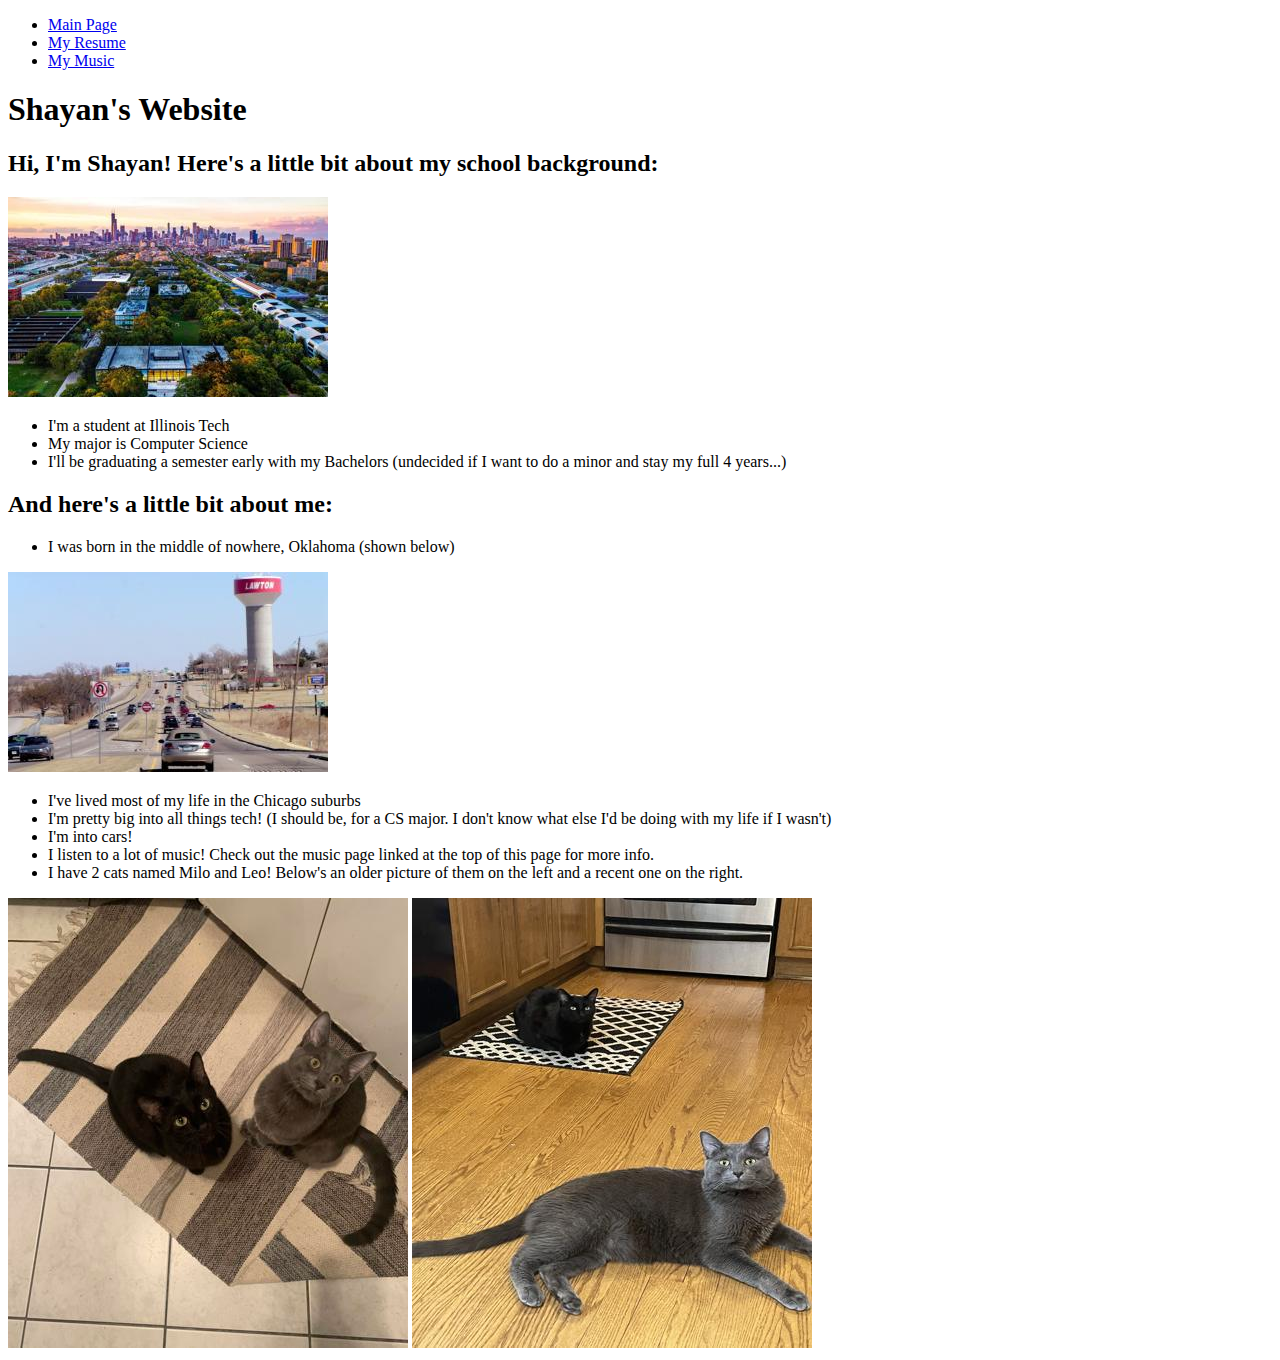
==== index.html @ f3729be4 "Bringing over everything from project 1" ====
<!DOCTYPE html>
<html lang="en">

<head>
  <meta charset="utf-8">
  <title>Shayan Baig: Project 1</title>
</head>

<body>
  <div id="page-wrapper">
    <header id="header">
      <ul>
        <li><a href="index.html">Main Page</a></li>
        <li><a href="resume.html">My Resume</a></li>
        <li><a href="music.html">My Music</a></li>
      </ul>
      <h1>Shayan's Website</h1>
    </header>

    <main id="content-wrapper">
      <section>
        <h2>Hi, I'm Shayan! Here's a little bit about my school background:</h2>
        <img src="images/iit.jpg" alt="Illinois Tech">
        <ul>
          <li>I'm a student at Illinois Tech</li>
          <li>My major is Computer Science</li>
          <li>I'll be graduating a semester early with my Bachelors (undecided if I want to do a minor and stay my full 4 years...)</li>
        </ul>
      </section>

      <section>
        <h2>And here's a little bit about me:</h2>
        <ul>
          <li>I was born in the middle of nowhere, Oklahoma (shown below)</li>
        </ul>
        <img src="images/lawton_ok.jpg" alt="Lawton, Oklahoma">
        <ul>
          <li>I've lived most of my life in the Chicago suburbs</li>
          <li>I'm pretty big into all things tech! (I should be, for a CS major. I don't know what else I'd be doing with my life if I wasn't)</li>
          <li>I'm into cars!</li>
          <li>I listen to a lot of music! Check out the music page linked at the top of this page for more info.</li>
          <li>I have 2 cats named Milo and Leo! Below's an older picture of them on the left and a recent one on the right.</li>
        </ul>
        <img src="images/cats_young.jpg" alt="Older picture of my cats">
        <img src="images/cats_recent.jpg" alt="Newer picture of my cats">
      </section>
    </main>
  </div>
</body>

</html>
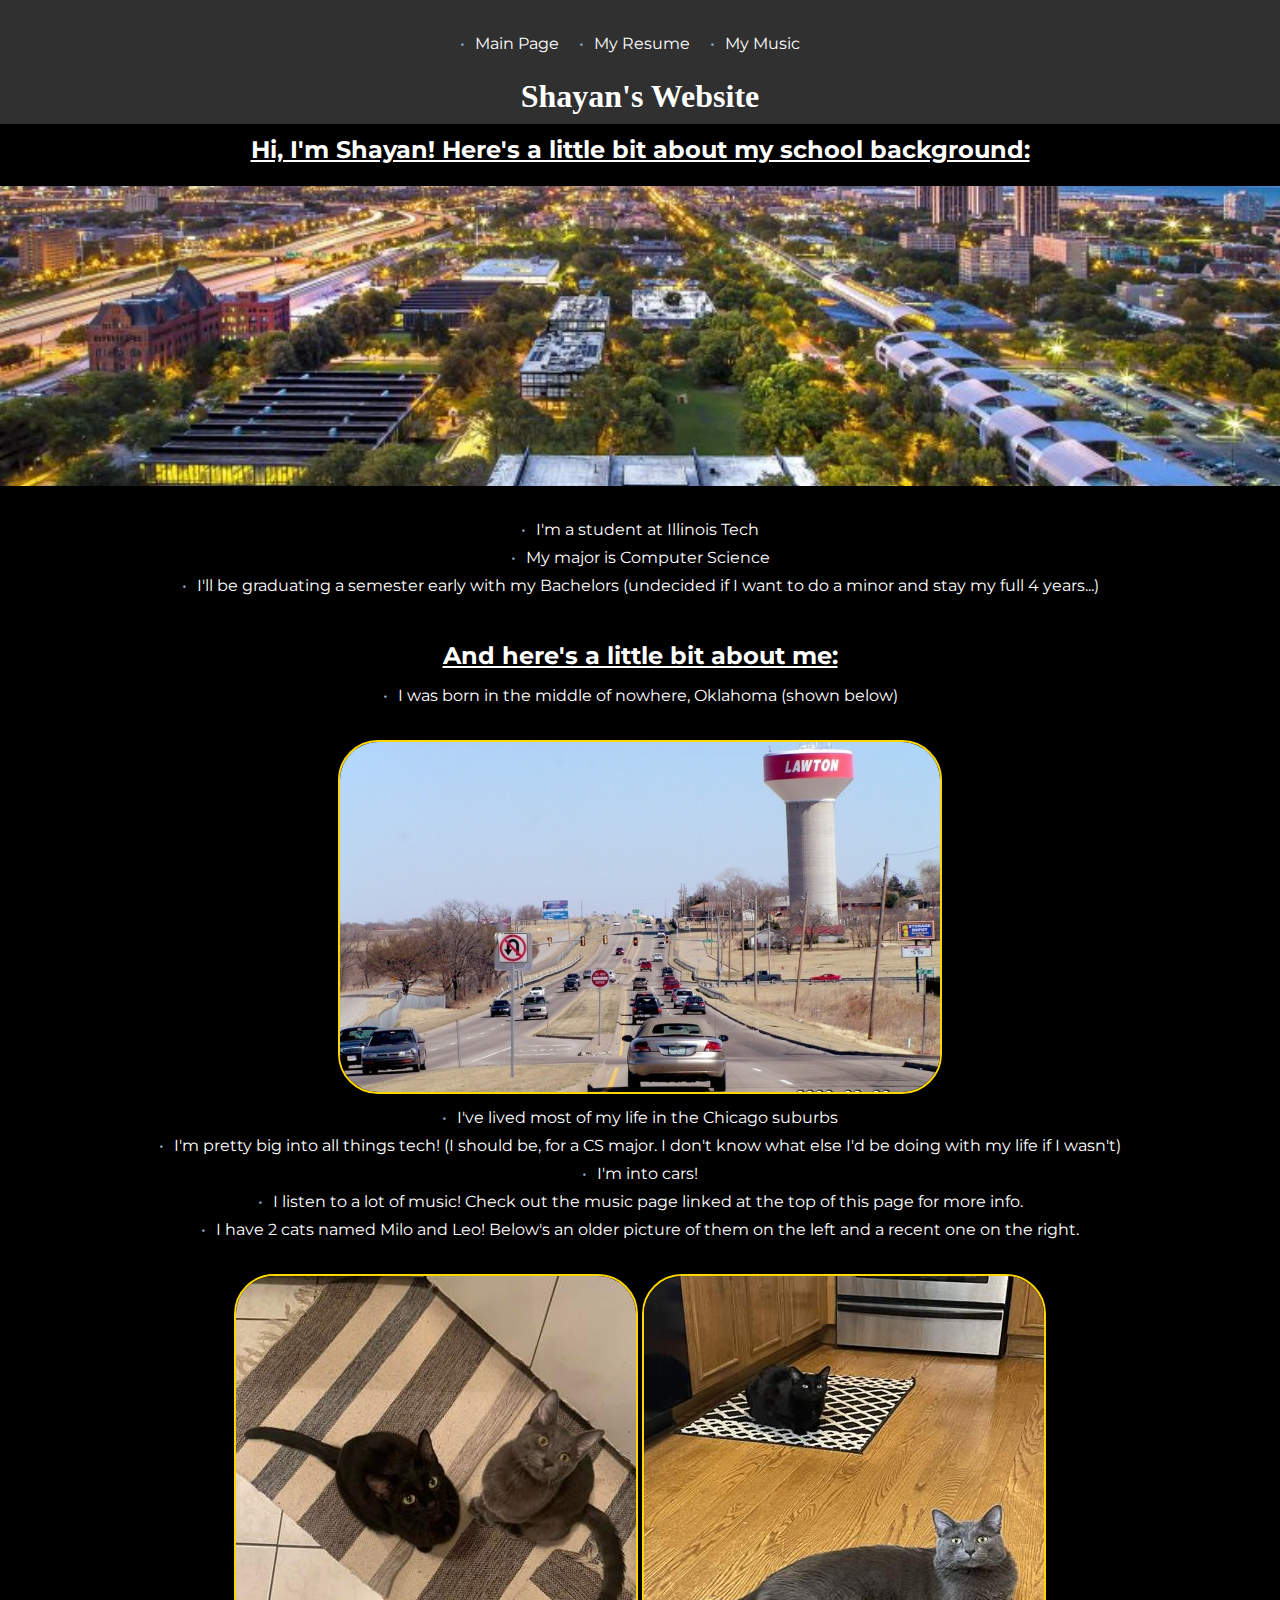
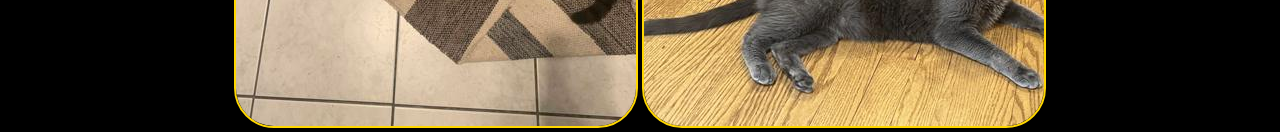
==== commit 108509d0: "Styling added for first deliverable" ====
--- a/index.html
+++ b/index.html
@@ -13,12 +13,15 @@
         <li><a href="index.html">Main Page</a></li>
         <li><a href="resume.html">My Resume</a></li>
         <li><a href="music.html">My Music</a></li>
+        <link rel="stylesheet" type="text/css" href="https://fonts.googleapis.com/css2?family=Montserrat:wght@400&display=swap">
+        <link rel="stylesheet" type="text/css" href="./css/reset.css">
+        <link rel="stylesheet" type="text/css" href="./css/style.css">
       </ul>
       <h1>Shayan's Website</h1>
     </header>
 
     <main id="content-wrapper">
-      <section>
+      <section id="index-school">
         <h2>Hi, I'm Shayan! Here's a little bit about my school background:</h2>
         <img src="images/iit.jpg" alt="Illinois Tech">
         <ul>
@@ -28,7 +31,7 @@
         </ul>
       </section>
 
-      <section>
+      <section id="index-aboutme">
         <h2>And here's a little bit about me:</h2>
         <ul>
           <li>I was born in the middle of nowhere, Oklahoma (shown below)</li>
--- a/css/style.css
+++ b/css/style.css
@@ -0,0 +1,189 @@
+/* UNIVERSAL STYLING FOR ALL OF THE PAGES */
+body {
+  font-family: 'Montserrat', sans-serif; /* Imported font */
+  line-height: 0.5;
+  color: #333;
+  text-align: center;
+  background-color: black;
+  color: white;
+}
+
+#header {
+  background-color: #303030;
+  color: #fff;
+  padding: 20px;
+}
+
+#header ul {
+  list-style: none;
+  display: flex;
+  justify-content: center;
+}
+
+#header ul li {
+  margin-right: 20px;
+}
+
+#header a {
+  color: #fff;
+  text-decoration: none;
+}
+
+#header h1 {
+  font-family: 'Lucida Console', cursive;
+  margin: 0;
+}
+
+#content-wrapper {
+  margin-top: 20px;
+}
+
+
+ul {
+  list-style-type: none;
+  margin: 0;
+  padding: 20px;
+}
+
+ul li {
+  margin-bottom: 20px;
+}
+
+ul li::before {
+  content: '•';
+  margin-right: 10px;
+  color: #92b1d3;
+}
+
+a {
+  color: #fff;
+  text-decoration: underline;
+}
+
+h1, h2, h3, h4, h5, h6 {
+  margin-bottom: 10px;
+}
+
+ul.custom-list {
+  padding-left: 20px;
+}
+
+ul.custom-list li {
+  background-color: #f1f1f1;
+  padding: 10px;
+  margin: 10px 0;
+  border-radius: 5px;
+  text-align: left;
+}
+
+/* INDEX PAGE STYLING BASED ON THE SECTIONS */
+#index-school img{
+/* image styling so that the IIT image stretches the entire horizontal length but still has padding on the top and bottom */
+  width: calc(100% + 20px);
+  height: 300px;
+  object-fit: cover;
+  padding: 20px;
+  margin-left: -20px;
+}
+
+/* styling for the h2's to be bold and underlined */
+#index-school h2 {
+  font-weight: bold;
+  text-decoration: underline;
+}
+
+#index-aboutme h2 {
+  font-weight: bold;
+  text-decoration: underline;
+}
+
+#index-aboutme img {
+/* gold border and rounded corners for Lawton and cat pics */
+  border: 2px solid #FFD700;
+  border-radius: 40px;
+}
+
+
+/* MUSIC PAGE STYLING BASED ON THE SECTIONS */
+
+#music-section h2 {
+  padding: 20px;
+  font-weight: bold;
+  text-decoration: underline;
+}
+
+#music-section .image-wrapper img {
+  border-radius: 10px;
+}
+
+#music-video {
+  position: relative;
+  width: 100%;
+  max-width: 800px;
+  margin: auto;
+  overflow: hidden;
+  border-radius: 10px;
+}
+
+#music-video h2 {
+  padding: 20px;
+  font-weight: bold;
+  text-decoration: underline;
+}
+
+#music-video p {
+  padding: 20px;
+
+}
+
+#music-video iframe {
+  border-radius: 10px;
+  box-shadow: 0 4px 8px rgba(0, 0, 0, 0.1);
+
+}
+
+/* RESUME PAGE STYLING BASED ON THE SECTIONS */
+
+#resume-education li {
+  word-wrap: break-word;
+}
+
+#resume-skills {
+  border-radius: 10px;
+  margin-bottom: 20px;
+}
+
+#resume-skills ul {
+  text-align: center;
+  list-style: none;
+  padding: 0;
+  display: flex;
+  flex-wrap: wrap;
+  justify-content: center;
+  max-width: 600px;
+  margin: auto;
+}
+
+#resume-skills h3 {
+  padding: 10px;
+  font-weight: bold;
+}
+
+#resume-skills ul li {
+  padding: 10px;
+  margin: 5px;
+  border-radius: 5px;
+  word-wrap: break-word;
+  max-width: 150px;
+}
+
+/* for smaller screens looking at the horizontal list */
+@media (max-width: 600px) {
+  #resume-skills ul li {
+    max-width: 100%;
+  }
+}
+
+#resume-experience h2 {
+  padding: 10px;
+}
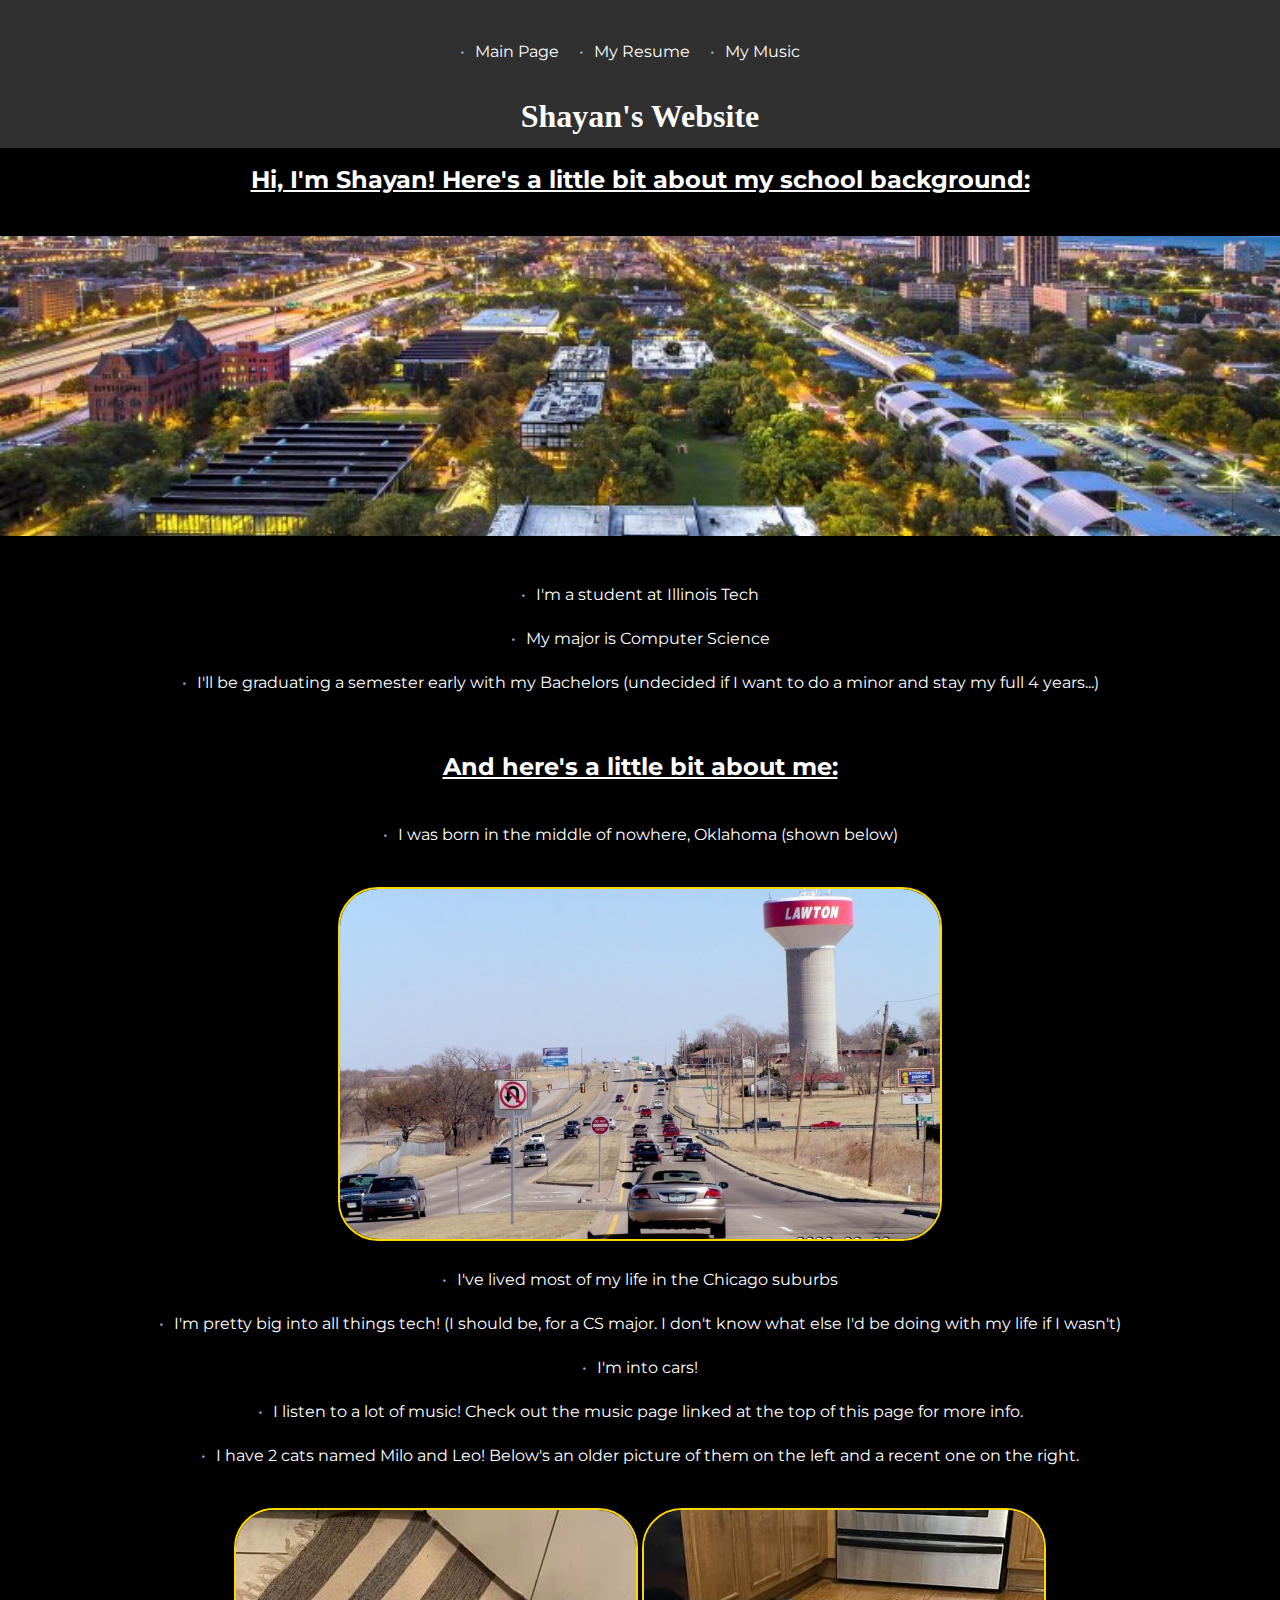
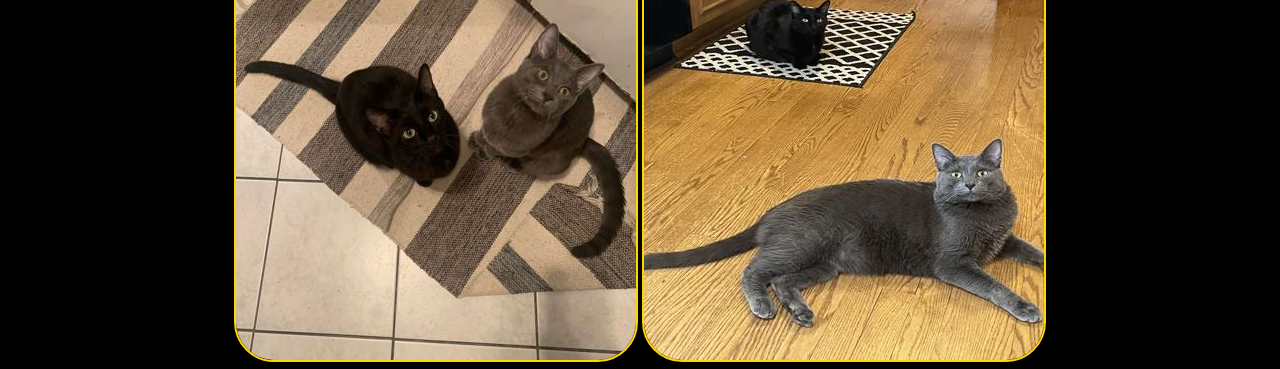
==== commit d25209f3: "Moving the css links outside of the ul I have in header" ====
--- a/index.html
+++ b/index.html
@@ -3,7 +3,7 @@
 
 <head>
   <meta charset="utf-8">
-  <title>Shayan Baig: Project 1</title>
+  <title>Shayan Baig: Project 2</title>
 </head>
 
 <body>
@@ -13,10 +13,10 @@
         <li><a href="index.html">Main Page</a></li>
         <li><a href="resume.html">My Resume</a></li>
         <li><a href="music.html">My Music</a></li>
-        <link rel="stylesheet" type="text/css" href="https://fonts.googleapis.com/css2?family=Montserrat:wght@400&display=swap">
-        <link rel="stylesheet" type="text/css" href="./css/reset.css">
-        <link rel="stylesheet" type="text/css" href="./css/style.css">
       </ul>
+      <link rel="stylesheet" type="text/css" href="https://fonts.googleapis.com/css2?family=Montserrat:wght@400&display=swap">
+      <link rel="stylesheet" type="text/css" href="./css/reset.css">
+      <link rel="stylesheet" type="text/css" href="./css/style.css">
       <h1>Shayan's Website</h1>
     </header>
 
--- a/css/style.css
+++ b/css/style.css
@@ -1,7 +1,7 @@
 /* UNIVERSAL STYLING FOR ALL OF THE PAGES */
 body {
   font-family: 'Montserrat', sans-serif; /* Imported font */
-  line-height: 0.5;
+  line-height: 1.5em;
   color: #333;
   text-align: center;
   background-color: black;
@@ -11,7 +11,7 @@
 #header {
   background-color: #303030;
   color: #fff;
-  padding: 20px;
+  padding: 1.25em;
 }
 
 #header ul {
@@ -21,7 +21,7 @@
 }
 
 #header ul li {
-  margin-right: 20px;
+  margin-right: 1.25em;
 }
 
 #header a {
@@ -35,23 +35,23 @@
 }
 
 #content-wrapper {
-  margin-top: 20px;
+  margin-top: 1.25em;
 }
 
 
 ul {
   list-style-type: none;
   margin: 0;
-  padding: 20px;
+  padding: 1.25em;
 }
 
 ul li {
-  margin-bottom: 20px;
+  margin-bottom: 1.25em;
 }
 
 ul li::before {
   content: '•';
-  margin-right: 10px;
+  margin-right: 0.625em;
   color: #92b1d3;
 }
 
@@ -61,29 +61,28 @@
 }
 
 h1, h2, h3, h4, h5, h6 {
-  margin-bottom: 10px;
+  margin-bottom: 1em;
 }
 
 ul.custom-list {
-  padding-left: 20px;
+  padding-left: 1.25em;
 }
 
 ul.custom-list li {
   background-color: #f1f1f1;
-  padding: 10px;
-  margin: 10px 0;
-  border-radius: 5px;
+  padding: 0.625em;
+  margin: 1.25em 0;
+  border-radius: 0.313em;
   text-align: left;
 }
 
 /* INDEX PAGE STYLING BASED ON THE SECTIONS */
 #index-school img{
-/* image styling so that the IIT image stretches the entire horizontal length but still has padding on the top and bottom */
-  width: calc(100% + 20px);
-  height: 300px;
+  width: calc(100% + 1.25em);
+  height: 18.75em;
   object-fit: cover;
-  padding: 20px;
-  margin-left: -20px;
+  padding: 1.25em;
+  margin-left: -1.25em;
 }
 
 /* styling for the h2's to be bold and underlined */
@@ -98,48 +97,45 @@
 }
 
 #index-aboutme img {
-/* gold border and rounded corners for Lawton and cat pics */
-  border: 2px solid #FFD700;
-  border-radius: 40px;
+  border: 0.125em solid #FFD700;
+  border-radius: 2.5em;
 }
 
 
 /* MUSIC PAGE STYLING BASED ON THE SECTIONS */
 
 #music-section h2 {
-  padding: 20px;
+  padding: 1.25em;
   font-weight: bold;
   text-decoration: underline;
 }
 
 #music-section .image-wrapper img {
-  border-radius: 10px;
+  border-radius: 0.625em;
 }
 
 #music-video {
   position: relative;
   width: 100%;
-  max-width: 800px;
+  max-width: 50em;
   margin: auto;
   overflow: hidden;
-  border-radius: 10px;
+  border-radius: 0.625em;
 }
 
 #music-video h2 {
-  padding: 20px;
+  padding: 1.25em;
   font-weight: bold;
   text-decoration: underline;
 }
 
 #music-video p {
-  padding: 20px;
-
+  padding: 1.25em;
 }
 
 #music-video iframe {
-  border-radius: 10px;
-  box-shadow: 0 4px 8px rgba(0, 0, 0, 0.1);
-
+  border-radius: 0.625em;
+  box-shadow: 0 0.25em 0.5em rgba(0, 0, 0, 0.1);
 }
 
 /* RESUME PAGE STYLING BASED ON THE SECTIONS */
@@ -149,8 +145,8 @@
 }
 
 #resume-skills {
-  border-radius: 10px;
-  margin-bottom: 20px;
+  border-radius: 0.625em;
+  margin-bottom: 1.25em;
 }
 
 #resume-skills ul {
@@ -160,30 +156,30 @@
   display: flex;
   flex-wrap: wrap;
   justify-content: center;
-  max-width: 600px;
+  max-width: 37.5em;
   margin: auto;
 }
 
 #resume-skills h3 {
-  padding: 10px;
+  padding: 0.625em;
   font-weight: bold;
 }
 
 #resume-skills ul li {
-  padding: 10px;
-  margin: 5px;
-  border-radius: 5px;
+  padding: 0.625em;
+  margin: 0.313em;
+  border-radius: 0.313em;
   word-wrap: break-word;
-  max-width: 150px;
+  max-width: 9.375em;
 }
 
 /* for smaller screens looking at the horizontal list */
-@media (max-width: 600px) {
+@media (max-width: 37.5em) { /* Changed to em unit */
   #resume-skills ul li {
     max-width: 100%;
   }
 }
 
 #resume-experience h2 {
-  padding: 10px;
+  padding: 0.1em;
 }
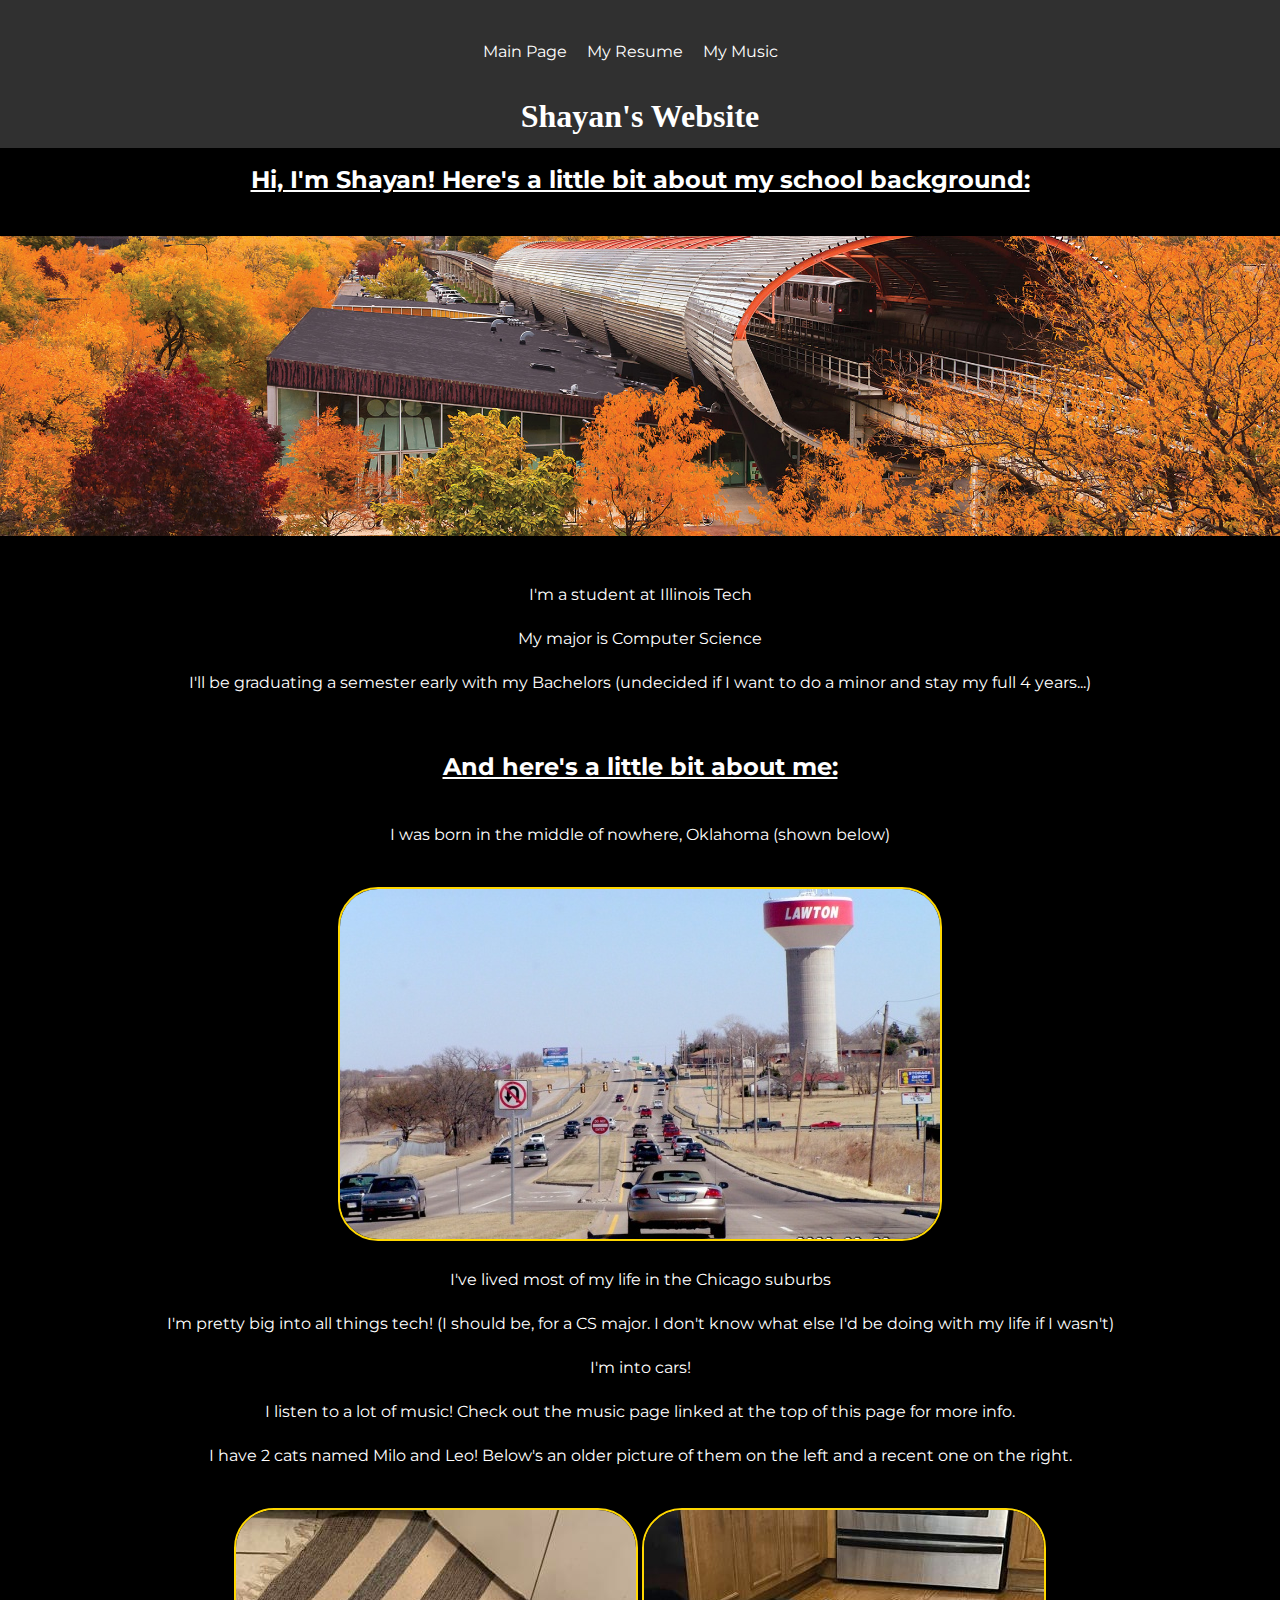
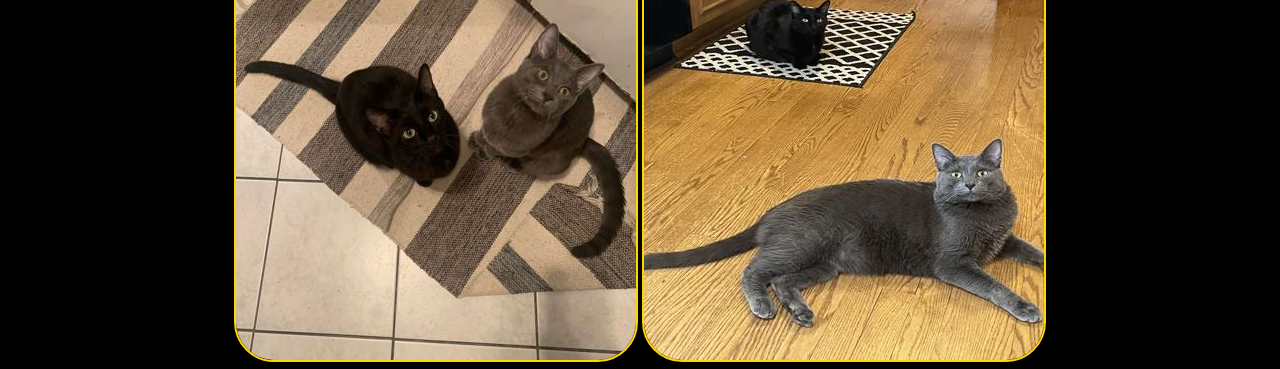
==== commit e67d9987: "Changes for final submission. Arial backup font, floats for page layout, min-width media query" ====
--- a/index.html
+++ b/index.html
@@ -21,32 +21,36 @@
     </header>
 
     <main id="content-wrapper">
-      <section id="index-school">
-        <h2>Hi, I'm Shayan! Here's a little bit about my school background:</h2>
-        <img src="images/iit.jpg" alt="Illinois Tech">
-        <ul>
-          <li>I'm a student at Illinois Tech</li>
-          <li>My major is Computer Science</li>
-          <li>I'll be graduating a semester early with my Bachelors (undecided if I want to do a minor and stay my full 4 years...)</li>
-        </ul>
-      </section>
+      <div id="index-first-column">
+        <section id="index-school">
+          <h2>Hi, I'm Shayan! Here's a little bit about my school background:</h2>
+          <img src="images/iit.jpg" alt="Illinois Tech">
+          <ul>
+            <li>I'm a student at Illinois Tech</li>
+            <li>My major is Computer Science</li>
+            <li>I'll be graduating a semester early with my Bachelors (undecided if I want to do a minor and stay my full 4 years...)</li>
+          </ul>
+        </section>
+      </div>
 
-      <section id="index-aboutme">
-        <h2>And here's a little bit about me:</h2>
-        <ul>
-          <li>I was born in the middle of nowhere, Oklahoma (shown below)</li>
-        </ul>
-        <img src="images/lawton_ok.jpg" alt="Lawton, Oklahoma">
-        <ul>
-          <li>I've lived most of my life in the Chicago suburbs</li>
-          <li>I'm pretty big into all things tech! (I should be, for a CS major. I don't know what else I'd be doing with my life if I wasn't)</li>
-          <li>I'm into cars!</li>
-          <li>I listen to a lot of music! Check out the music page linked at the top of this page for more info.</li>
-          <li>I have 2 cats named Milo and Leo! Below's an older picture of them on the left and a recent one on the right.</li>
-        </ul>
-        <img src="images/cats_young.jpg" alt="Older picture of my cats">
-        <img src="images/cats_recent.jpg" alt="Newer picture of my cats">
-      </section>
+  <div id="index-second-column">
+    <section id="index-aboutme">
+      <h2>And here's a little bit about me:</h2>
+      <ul>
+        <li>I was born in the middle of nowhere, Oklahoma (shown below)</li>
+      </ul>
+      <img src="images/lawton_ok.jpg" alt="Lawton, Oklahoma">
+      <ul>
+        <li>I've lived most of my life in the Chicago suburbs</li>
+        <li>I'm pretty big into all things tech! (I should be, for a CS major. I don't know what else I'd be doing with my life if I wasn't)</li>
+        <li>I'm into cars!</li>
+        <li>I listen to a lot of music! Check out the music page linked at the top of this page for more info.</li>
+        <li>I have 2 cats named Milo and Leo! Below's an older picture of them on the left and a recent one on the right.</li>
+      </ul>
+      <img src="images/cats_young.jpg" alt="Older picture of my cats">
+      <img src="images/cats_recent.jpg" alt="Newer picture of my cats">
+    </section>
+  </div>
     </main>
   </div>
 </body>
--- a/css/style.css
+++ b/css/style.css
@@ -1,6 +1,6 @@
 /* UNIVERSAL STYLING FOR ALL OF THE PAGES */
 body {
-  font-family: 'Montserrat', sans-serif; /* Imported font */
+  font-family: 'Montserrat', Arial, sans-serif; /* Arial backup font */
   line-height: 1.5em;
   color: #333;
   text-align: center;
@@ -21,6 +21,7 @@
 }
 
 #header ul li {
+  list-style: none;
   margin-right: 1.25em;
 }
 
@@ -40,19 +41,19 @@
 
 
 ul {
-  list-style-type: none;
+  list-style: none;
   margin: 0;
   padding: 1.25em;
 }
 
 ul li {
+  list-style: none;
   margin-bottom: 1.25em;
 }
 
 ul li::before {
-  content: '•';
+  list-style: none;
   margin-right: 0.625em;
-  color: #92b1d3;
 }
 
 a {
@@ -65,10 +66,12 @@
 }
 
 ul.custom-list {
+  list-style: none;
   padding-left: 1.25em;
 }
 
 ul.custom-list li {
+  list-style: none;
   background-color: #f1f1f1;
   padding: 0.625em;
   margin: 1.25em 0;
@@ -101,6 +104,16 @@
   border-radius: 2.5em;
 }
 
+#index-first-column { /* added float */
+  float: center;
+  width: 100%;
+}
+
+#index-second-column { /* added float */
+  float: center;
+  width: 100%;
+}
+
 
 /* MUSIC PAGE STYLING BASED ON THE SECTIONS */
 
@@ -117,7 +130,6 @@
 #music-video {
   position: relative;
   width: 100%;
-  max-width: 50em;
   margin: auto;
   overflow: hidden;
   border-radius: 0.625em;
@@ -136,6 +148,16 @@
 #music-video iframe {
   border-radius: 0.625em;
   box-shadow: 0 0.25em 0.5em rgba(0, 0, 0, 0.1);
+}
+
+#music-left-column {
+  float: left;
+  width: 50%;
+}
+
+#music-right-column {
+  float: right;
+  width: 50%;
 }
 
 /* RESUME PAGE STYLING BASED ON THE SECTIONS */
@@ -156,7 +178,7 @@
   display: flex;
   flex-wrap: wrap;
   justify-content: center;
-  max-width: 37.5em;
+  width: 100%; /* Using relative units */
   margin: auto;
 }
 
@@ -166,6 +188,7 @@
 }
 
 #resume-skills ul li {
+  list-style: none; 
   padding: 0.625em;
   margin: 0.313em;
   border-radius: 0.313em;
@@ -173,10 +196,20 @@
   max-width: 9.375em;
 }
 
+#resume-left-column {
+  float: left;
+  width: 50%;
+}
+
+#resume-right-column {
+  float: right;
+  width: 50%;
+}
+
 /* for smaller screens looking at the horizontal list */
-@media (max-width: 37.5em) { /* Changed to em unit */
+@media (min-width: 40em) { /* min-width used instead of max with */
   #resume-skills ul li {
-    max-width: 100%;
+    list-style: none;
   }
 }
 
